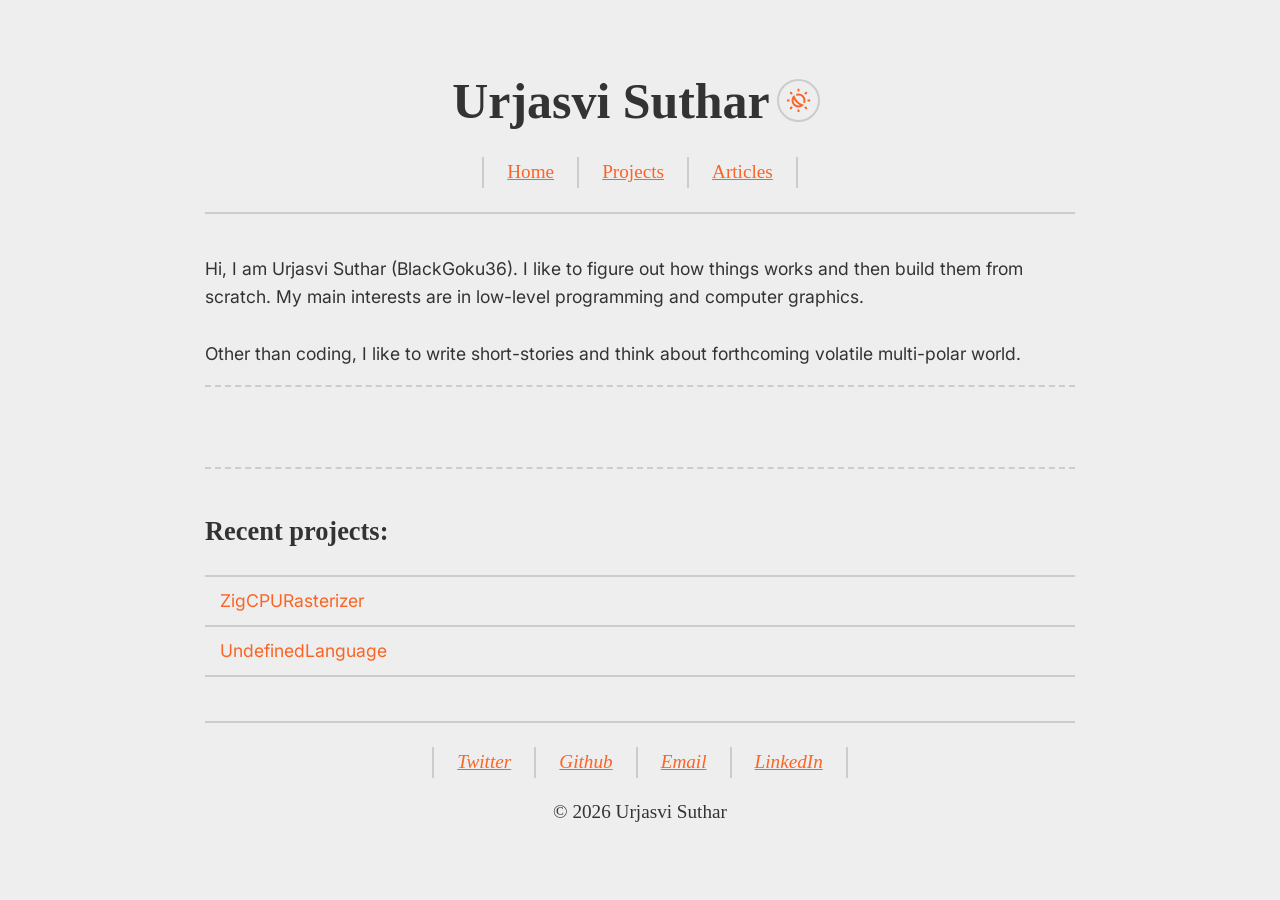
==== docs/index.html @ ffc46fbe "first commit" ====
<!DOCTYPE html>
<html lang="en">
<head>
    <meta charset="UTF-8">
    <meta name="viewport" content="width=device-width, initial-scale=1.0">
    <title>Urjasvi Suthar | Home</title>
    <link rel="stylesheet" href="css/prism-3.css">
    <link rel="stylesheet" href="css/styles.css">
</head>
<body>
    <header class="site-header">
        <div class="name">
            <h1>Urjasvi Suthar</h1>
            <button id="theme-toggle">
<svg xmlns="http://www.w3.org/2000/svg" height="24px" viewBox="0 -960 960 960" width="24px"><path d="M337.5-463Q311-498 289-537q-5 14-6.5 28.5T281-480q0 83 58 141t141 58q14 0 28.5-2t28.5-6q-39-22-74-48.5T396-396q-32-32-58.5-67ZM567-364.5Q630-328 702-308q-40 51-98 79.5T481-200q-117 0-198.5-81.5T201-480q0-65 28.5-123t79.5-98q20 72 56.5 135T453-452q51 51 114 87.5ZM743-380q-20-5-39.5-11T665-405q8-18 11.5-36.5T680-480q0-83-58.5-141.5T480-680q-20 0-38.5 3.5T405-665q-8-19-13.5-38T381-742q24-9 49-13.5t51-4.5q117 0 198.5 81.5T761-480q0 26-4.5 51T743-380ZM440-840v-120h80v120h-80Zm0 840v-120h80V0h-80Zm323-706-57-57 85-84 57 56-85 85ZM169-113l-57-56 85-85 57 57-85 84Zm671-327v-80h120v80H840ZM0-440v-80h120v80H0Zm791 328-85-85 57-57 84 85-56 57ZM197-706l-84-85 56-57 85 85-57 57Zm199 310Z"/></svg>
</button>
        </div>

        <nav>
            <a href="index.html">Home</a><a href="projects.html">Projects</a><a href="articles.html">Articles</a>
        </nav>
    </header>

    <div class="layout-grid">

    

    <main>
        <p>Hi, I am Urjasvi Suthar (BlackGoku36). I like to figure out how things works and then build them from scratch. My main interests are in low-level programming and computer graphics.
<br><br>
Other than coding, I like to write short-stories and think about forthcoming volatile multi-polar world.</p>

<div class="marquee">
  <p>I'm looking to trade my skills for cash!</p>
</div>

<section>
<h2>Recent projects:</h2>
<nav>
<ul>
<li><a style="text-decoration:none;" href="articles/zigcpurasterizer.html">ZigCPURasterizer</a></li>
<li><a style="text-decoration:none;" href="articles/undefinedlanguage.html">UndefinedLanguage</a></li>
</ul>
</nav>
</section>

    </main>

    

    </div>

    <footer class="contacts">
    	<address><a href="https://x.com/UrjasviS">Twitter</a><a href="https://github.com/BlackGoku36">Github</a><a href="mailto:urjasvisuthar@gmail.com">Email</a><a href="https://www.linkedin.com/in/urjasvi-suthar-bg36">LinkedIn</a></address>
        <p>&copy; 2026 Urjasvi Suthar</p>
    </footer>

    <script src="js/main.js"></script>
    <script src="js/prism-3.js"></script>
</body>
</html>
---- docs/css/prism-3.css ----
/* PrismJS 1.30.0
https://prismjs.com/download#themes=prism-tomorrow&languages=markup+css+clike+javascript+bash+c+cpp+diff+git+glsl+objectivec+python+wasm+wgsl+zig&plugins=remove-initial-line-feed+match-braces+diff-highlight */
code[class*=language-],pre[class*=language-]{color:#ccc;background:0 0;font-family:Consolas,Monaco,'Andale Mono','Ubuntu Mono',monospace;font-size:1em;text-align:left;white-space:pre;word-spacing:normal;word-break:normal;word-wrap:normal;line-height:1.5;-moz-tab-size:4;-o-tab-size:4;tab-size:4;-webkit-hyphens:none;-moz-hyphens:none;-ms-hyphens:none;hyphens:none}pre[class*=language-]{padding:1em;margin:.5em 0;overflow:auto}:not(pre)>code[class*=language-],pre[class*=language-]{background:#2d2d2d}:not(pre)>code[class*=language-]{padding:.1em;border-radius:.3em;white-space:normal}.token.block-comment,.token.cdata,.token.comment,.token.doctype,.token.prolog{color:#999}.token.punctuation{color:#ccc}.token.attr-name,.token.deleted,.token.namespace,.token.tag{color:#e2777a}.token.function-name{color:#6196cc}.token.boolean,.token.function,.token.number{color:#f08d49}.token.class-name,.token.constant,.token.property,.token.symbol{color:#f8c555}.token.atrule,.token.builtin,.token.important,.token.keyword,.token.selector{color:#cc99cd}.token.attr-value,.token.char,.token.regex,.token.string,.token.variable{color:#7ec699}.token.entity,.token.operator,.token.url{color:#67cdcc}.token.bold,.token.important{font-weight:700}.token.italic{font-style:italic}.token.entity{cursor:help}.token.inserted{color:green}
.token.punctuation.brace-hover,.token.punctuation.brace-selected{outline:solid 1px}.rainbow-braces .token.punctuation.brace-level-1,.rainbow-braces .token.punctuation.brace-level-5,.rainbow-braces .token.punctuation.brace-level-9{color:#e50;opacity:1}.rainbow-braces .token.punctuation.brace-level-10,.rainbow-braces .token.punctuation.brace-level-2,.rainbow-braces .token.punctuation.brace-level-6{color:#0b3;opacity:1}.rainbow-braces .token.punctuation.brace-level-11,.rainbow-braces .token.punctuation.brace-level-3,.rainbow-braces .token.punctuation.brace-level-7{color:#26f;opacity:1}.rainbow-braces .token.punctuation.brace-level-12,.rainbow-braces .token.punctuation.brace-level-4,.rainbow-braces .token.punctuation.brace-level-8{color:#e0e;opacity:1}
pre.diff-highlight>code .token.deleted:not(.prefix),pre>code.diff-highlight .token.deleted:not(.prefix){background-color:rgba(255,0,0,.1);color:inherit;display:block}pre.diff-highlight>code .token.inserted:not(.prefix),pre>code.diff-highlight .token.inserted:not(.prefix){background-color:rgba(0,255,128,.1);color:inherit;display:block}
---- docs/css/styles.css ----
@import url('https://fonts.googleapis.com/css2?family=Inter&display=swap');

:root {
 --bg: #eee;
 --text: #333;
 --border: #ccc;
 --link: #FB6424;
}

[data-theme="dark"] {
 --bg: #0F0F0F;
 --text: #ddd;
 --border: #333;
 --link: #FF8F58;
}

html{
	display: flex;
  	flex-direction: row;
	justify-content: center;
	scroll-behavior: smooth;
}

h1, h2, h3, h4, h5, h6{
	font-family: "Georgia";
}

.site-header{
	display: flex;
	flex-direction: column;
	align-items: center;
	justify-content: center;
	font-family: "Georgia";
	color: var(--header);
	font-size: 1.2em;
	padding: 1.5rem 0;
	border-bottom: 2px solid var(--border);
}

.site-header .name{
	display: flex;
	flex-direction: row;
	align-items: center;
	justify-content: center;
	font-size: 1.3em;
}

.site-header button {
	margin: 0;
	padding: 0;
	border: none;
	background: var(--bg);
}

.site-header button svg {
	background: var(--bg);
	fill: var(--link);
	border: 2px solid var(--border);
	border-radius: 100%;
	padding: 7.5px 7.5px;
	margin: 7.5px 7.5px;
	cursor: pointer;
}

.site-header button svg:hover{
	fill: var(--link);
	border-color: var(--link);
}

.site-header h1 {
	margin: 0.3em 0;
}

header nav {
	display: flex;
	flex-direction: row;
	flex-wrap: wrap;
}

header nav a {
	padding-left: 1.2em;
	padding-right: 1.2em;
	margin-left: -1px;
	margin-right: -1px;
	color: var(--link);
	border-left: 2px solid var(--border);
	border-right: 2px solid var(--border);
}

header nav a:hover {
	z-index: 1;
	position: relative;
	border-color: var(--link);
}

body {
	background: var(--bg);
	color: var(--text);
	line-height: 1.6;
 	display: flex;
  	flex-direction: column;
	padding: 15px;
	width: 100%;
	box-sizing: border-box;
}

body:not(:has(aside)){
	max-width: 900px;
}

/*body:has(aside) main{
	max-width: 800px;
	width: 100%;
}*/

body:has(aside) .layout-grid{
	display: grid;
	grid-template-columns: minmax(200px, 1fr) minmax(600px, 3fr) minmax(200px, 1fr);
	gap: 20px;
}

main {
	font-family: "Inter", sans-serif;
	font-size: 1.1em;
	padding: 1.5rem 0;
	grid-column: 2;
	width: 100%;
}

section {
	margin: 10px 0;
	padding: 10px 0;
}

.series-nav {
	grid-column: 1;
	padding: 20px;
	background: var(--bg);
	border-right: 2px solid var(--border);
}

.toc-nav {
	grid-column: 3;
	padding: 20px;
	background: var(--bg);
	border-left: 2px solid var(--border);
}

.series-nav ul, .toc-nav ul {
	font-family: "Inter", sans-serif;
}

.sticky-sidebar{
    position: sticky;
    top: 20px;
    max-height: calc(100vh - 40px);
    overflow-y: auto;
    scrollbar-width: none;
}

.sticky-header {
  	position: -webkit-sticky;
  	position: sticky;
  	top: -1px;
  	background: var(--bg);
  	z-index: 10;
  	margin: 0;
  	padding: 6px 0;
  	border-bottom: 2px solid var(--border);
}

@media (max-width: 1024px) {
	.series-nav, .toc-nav {
		display: none;
	}

	body{
		max-width: 900px;
	}

	body:has(aside) .layout-grid{
		display: unset;
	}
}

footer.contacts{
	display: flex;
	flex-direction: column;
	align-items: center;
	justify-content: center;

	font-family: "Georgia", serif;
	text-align: center;
	/*text-wrap: wrap;*/
	padding: 1.5rem 0;
	border-top: 2px solid var(--border);
	font-size: 1.2em;
}

footer.pagination {
	margin-top: 20px;
	margin-bottom: 20px;
}

footer.pagination nav{
	font-family: "Georgia", serif;
	/*padding-top: 1.1em;*/
	display: flex;
	justify-content: center;
	align-items: center;
}

footer.pagination nav a{
	padding-left: 10px;
	padding-right: 10px;
	border-left: 2px solid var(--border);
	border-right: 2px solid var(--border);
	margin-left: -2px;
	color: var(--link);
}

footer.pagination nav a:hover{
	z-index: 1;
	position: relative;
	border-color: var(--link);
}

address {
	display: flex;
	flex-direction: row;
	flex-wrap: wrap;
}

address a {
	padding-left: 1.2em;
	padding-right: 1.2em;
	margin-left: -1px;
	margin-right: -1px;
	color: var(--link);
	border-left: 2px solid var(--border);
	border-right: 2px solid var(--border);
}

address a:hover{
	z-index: 1;
	position: relative;
	border-color: var(--link);
}

hr {
	/*background-color: var(--border);*/
	/*border-top: 2px solid var(--border);*/
	border: 0;
	height: 2px;
	background: var(--border);
}

nav ul {
	margin: 0;
	padding: 0;
	list-style: none;
}

nav li {
	margin: 0;
	padding: 0;
	margin-top: -2px;
	color: var(--link);
	border-top: 2px solid var(--border);
	border-bottom: 2px solid var(--border);
	position: relative;
}

nav li summary,
nav li a {
	color: var(--link);
	padding: 10px;
	text-indent: 5px;
	text-decoration: none;
	display: block;
	box-sizing: border-box;
	outline: none;
}

nav summary::-webkit-details-marker {
  display: none;
}

nav summary {
  list-style: none;
}

nav li:first-child {
  margin-top: 0;
}

nav li:not(:has(details)):hover,
nav li:has(details:not([open])):hover {
    border-color: var(--link);
    z-index: 2;
}

nav li:has(details[open]):hover {
    border-color: var(--border);
    z-index: 1;
}

nav details[open] li:hover {
    border-color: var(--link);
    z-index: 3;
}

nav summary {
	display: block;
	box-sizing: border-box;
}

nav summary:hover {
    border-color: var(--link);
    cursor: pointer;
}

nav details[open] ul {
    margin-bottom: -2px;
}

/*details:not([open]) summary:hover{*/
	/*color: var(--link-hover);*/
/*}*/

/*li:not(:has(details)):hover a{*/
	/*color: var(--link-hover);*/
/*}*/

nav details ul a {
	text-indent: 50px;
}

nav li summary {
    position: relative;
    padding-left: 40px;
    text-indent: 0;
}

nav li summary::before {
    content: '+';
    position: absolute;
    left: 15px;
    top: 30%;
    line-height: 1;
    color: var(--link);
    transition: transform 0.2s ease, color 0.2s ease;
    display: inline-block;
}

nav details[open] summary::before {
    content: '−';
    transform: rotate(360deg);
}

/*summary:hover::before {*/
    /*color: var(--link-hover);*/
/*}*/

table, td, th{
	border: 2px solid var(--border);
	border-collapse: collapse;
}

td, th{
	padding: 5px 10px;
}

blockquote {
	border: 2px dashed var(--border);
	padding: 0 20px;
}

blockquote.note hr{
	background-color: lightskyblue;
}

section a {
	color: var(--link);
}

section a:hover {
	text-decoration: underline dashed;
}

/* Image wrapper for centering */
.image-wrapper {
	display: flex;
	justify-content: center;
}

.image-wrapper img, .image-wrapper video {
	max-height: 300px;
	width: auto;
	cursor: zoom-in;
	border-radius: 4px;
}

.image-wrapper img:hover {
	transform: scale(1.02);
	cursor: pointer;
}

/* Image collage for multiple consecutive images */
.image-collage {
	display: flex;
	flex-wrap: wrap;
	gap: 10px;
	justify-content: center;
	margin: 20px 0;
}

.image-collage .image-wrapper {
	max-width: 300px;
}

.image-collage .image-wrapper img, .image-collage .image-wrapper video {
	width: 100%;
	height: auto;
	object-fit: contain;
	border-radius: 4px;
	background-color: var(--bg);
}

/* Lightbox modal */
.image-lightbox {
	display: none;
	position: fixed;
	z-index: 1000;
	left: 0;
	top: 0;
	width: 100%;
	height: 100%;
	background-color: rgba(0, 0, 0, 0.9);
	justify-content: center;
	align-items: center;
	flex-direction: column;
}

.image-lightbox.active {
	display: flex;
}

.lightbox-image {
	max-width: 90%;
	max-height: 80vh;
	object-fit: contain;
	border-radius: 4px;
}

.lightbox-close {
	position: absolute;
	top: 40px;
	right: 30px;
	color: #fff;
	font-size: 40px;
	font-weight: bold;
	cursor: pointer;
	user-select: none;
}

.lightbox-close:hover {
	color: var(--link);
}

/* Responsive adjustments */
@media (max-width: 768px) {
	.image-collage .image-wrapper {
		max-width: 150px;
	}

	.lightbox-close {
		top: 10px;
		right: 20px;
		font-size: 36px;
	}

	.lightbox-image {
		max-width: 95%;
		max-height: 70vh;
	}
}

p > code, li > code {
	font-weight: lighter;
	border: 2px solid var(--border);
	border-radius: 4px;
	padding: 4px;
}

.marquee {
  /*width: 450px;*/
  line-height: 30px;
  background-color: var(--bg);
  color: var(--text);
  white-space: nowrap;
  overflow: hidden;
  box-sizing: border-box;
  border-top: 2px dashed var(--border);
  border-bottom: 2px dashed var(--border);
}
.marquee p {
  display: inline-block;
  padding-left: 100%;
  animation: marquee 10s linear infinite;
  font-family: "Georgia", serif;
  font-size: 1.4em;
}
@keyframes marquee {
  0%   { transform: translate(0, 0); }
  100% { transform: translate(-100%, 0); }
}
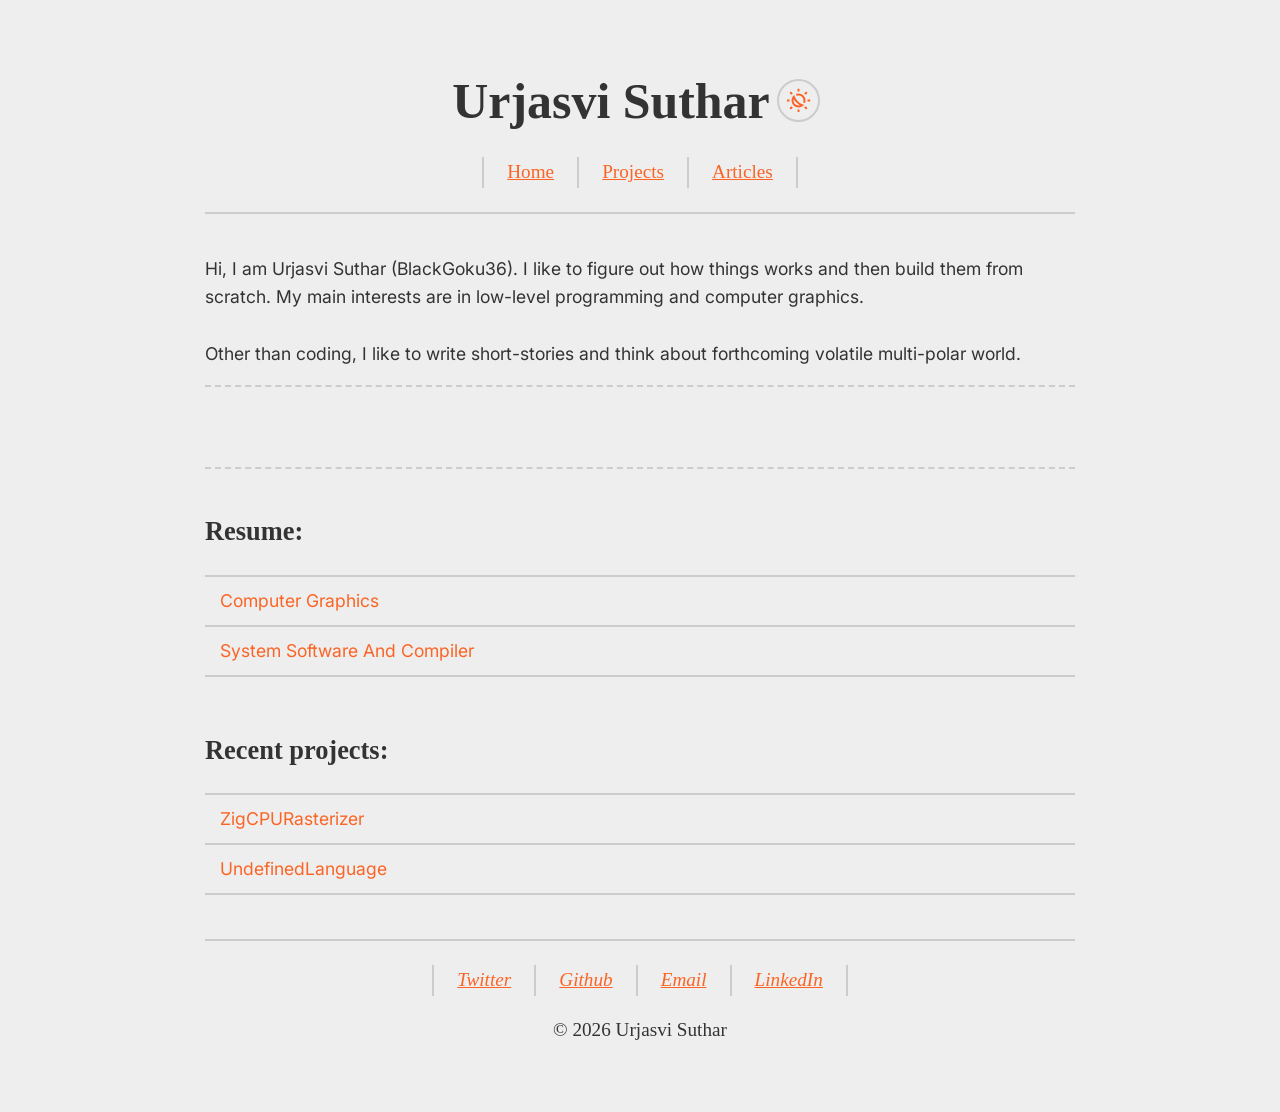
==== commit b9f984d4: "Add resumes" ====
--- a/docs/index.html
+++ b/docs/index.html
@@ -1,6 +1,17 @@
 <!DOCTYPE html>
 <html lang="en">
 <head>
+	
+<!-- Google tag (gtag.js) -->
+<script async src="https://www.googletagmanager.com/gtag/js?id=G-SDGTEQVJBG"></script>
+<script>
+  window.dataLayer = window.dataLayer || [];
+  function gtag(){dataLayer.push(arguments);}
+  gtag('js', new Date());
+
+  gtag('config', 'G-SDGTEQVJBG');
+</script>
+
     <meta charset="UTF-8">
     <meta name="viewport" content="width=device-width, initial-scale=1.0">
     <title>Urjasvi Suthar | Home</title>
@@ -35,6 +46,16 @@
 </div>
 
 <section>
+<h2>Resume:</h2>
+<nav>
+<ul>
+<li><a style="text-decoration:none;" href="../assets/ComputerGraphicsResume.pdf">Computer Graphics</a></li>
+<li><a style="text-decoration:none;" href="../assets/SystemSoftwareAndCompilerResume.pdf">System Software And Compiler</a></li>
+</ul>
+</nav>
+</section>
+
+<section>
 <h2>Recent projects:</h2>
 <nav>
 <ul>
